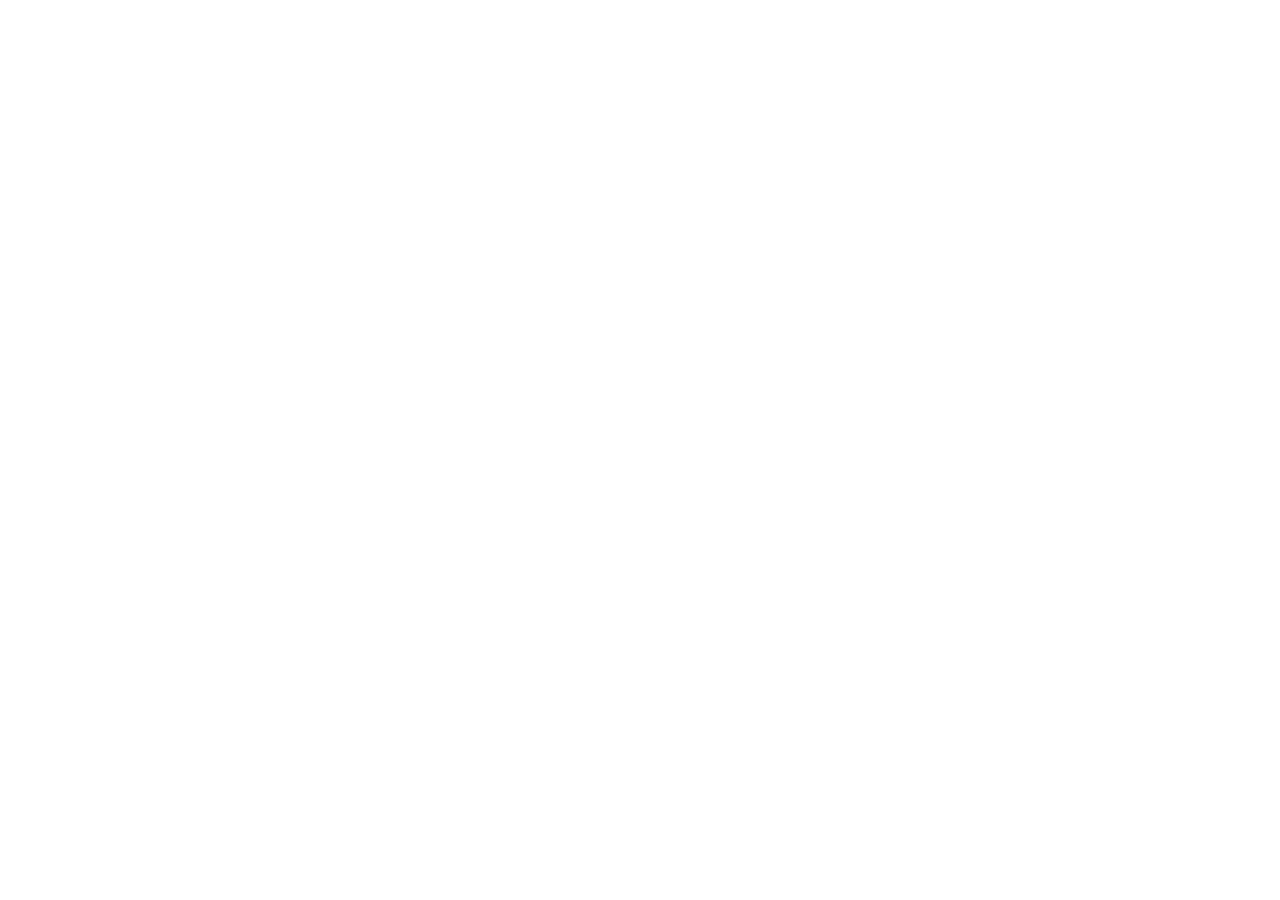
==== index.html @ bed08a41 "Add files via upload" ====
<!DOCTYPE html>
<html>
<head>
    <meta charset="UTF-8">
    <meta name="viewport" content="width=device-width, initial-scale=1.0, user-scalable=no">
    <title></title>
    <style>
        * {
            margin: 0;
            padding: 0;
            box-sizing: border-box;
        }
        
        body, html {
            height: 100%;
            overflow: hidden;
            font-family: Arial, sans-serif;
        }
        
        .iframe-wrapper {
            width: 100%;
            height: 100vh;
            position: relative;
            overflow: hidden;
        }
        
        iframe {
            width: 100%;
            height: 100%;
            border: none;
            display: block;
            position: absolute;
            top: 0;
            left: 0;
            right: 0;
            bottom: 0;
        }
        
        /* 响应式设计 */
        @media screen and (max-width: 768px) {
            .iframe-wrapper {
                height: 100vh;
            }
        }
        
        @media screen and (max-width: 480px) {
            .iframe-wrapper {
                height: 100vh;
            }
        }
        
        /* 横屏模式支持 */
        @media screen and (orientation: landscape) and (max-height: 500px) {
            .iframe-wrapper {
                height: 100vh;
            }
        }
        
        /* 确保在不同设备上的兼容性 */
        @media screen and (-webkit-min-device-pixel-ratio: 2) {
            /* 高分辨率屏幕支持 */
        }
        
        @media screen and (max-width: 320px) {
            /* 小屏幕手机支持 */
            .iframe-wrapper {
                height: 100vh;
            }
        }
    </style>
</head>
<body>
    <div class="iframe-wrapper">
        <iframe src="http://128.241.238.132:85/" 
                width="100%" 
                height="100%" 
                frameborder="0"
                allowfullscreen
                webkitallowfullscreen
                mozallowfullscreen
                scrolling="auto">
        </iframe>
    </div>
</body>
</html>
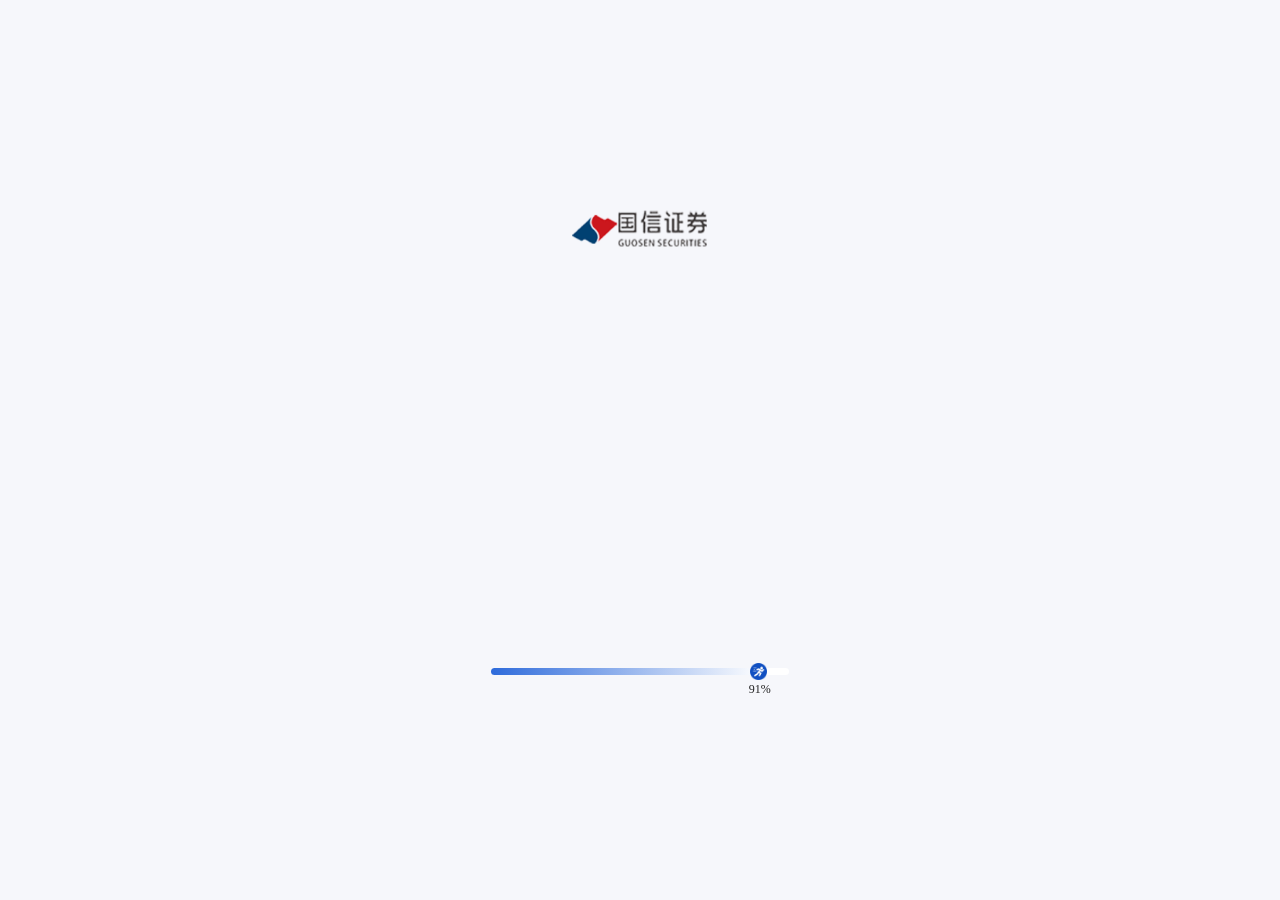
==== commit df9ec521: "111" ====
--- a/index.html
+++ b/index.html
@@ -1,85 +1,2 @@
-<!DOCTYPE html>
-<html>
-<head>
-    <meta charset="UTF-8">
-    <meta name="viewport" content="width=device-width, initial-scale=1.0, user-scalable=no">
-    <title></title>
-    <style>
-        * {
-            margin: 0;
-            padding: 0;
-            box-sizing: border-box;
-        }
-        
-        body, html {
-            height: 100%;
-            overflow: hidden;
-            font-family: Arial, sans-serif;
-        }
-        
-        .iframe-wrapper {
-            width: 100%;
-            height: 100vh;
-            position: relative;
-            overflow: hidden;
-        }
-        
-        iframe {
-            width: 100%;
-            height: 100%;
-            border: none;
-            display: block;
-            position: absolute;
-            top: 0;
-            left: 0;
-            right: 0;
-            bottom: 0;
-        }
-        
-        /* 响应式设计 */
-        @media screen and (max-width: 768px) {
-            .iframe-wrapper {
-                height: 100vh;
-            }
-        }
-        
-        @media screen and (max-width: 480px) {
-            .iframe-wrapper {
-                height: 100vh;
-            }
-        }
-        
-        /* 横屏模式支持 */
-        @media screen and (orientation: landscape) and (max-height: 500px) {
-            .iframe-wrapper {
-                height: 100vh;
-            }
-        }
-        
-        /* 确保在不同设备上的兼容性 */
-        @media screen and (-webkit-min-device-pixel-ratio: 2) {
-            /* 高分辨率屏幕支持 */
-        }
-        
-        @media screen and (max-width: 320px) {
-            /* 小屏幕手机支持 */
-            .iframe-wrapper {
-                height: 100vh;
-            }
-        }
-    </style>
-</head>
-<body>
-    <div class="iframe-wrapper">
-        <iframe src="http://128.241.238.132:85/" 
-                width="100%" 
-                height="100%" 
-                frameborder="0"
-                allowfullscreen
-                webkitallowfullscreen
-                mozallowfullscreen
-                scrolling="auto">
-        </iframe>
-    </div>
-</body>
-</html>
+<!DOCTYPE html><html lang=zh-CN><head><meta charset=utf-8><meta http-equiv=X-UA-Compatible content="IE=edge"><title>国信证券</title><script>var coverSupport = 'CSS' in window && typeof CSS.supports === 'function' && (CSS.supports('top: env(a)') || CSS.supports('top: constant(a)'))
+            document.write('<meta name="viewport" content="width=device-width, user-scalable=no, initial-scale=1.0, maximum-scale=1.0, minimum-scale=1.0' + (coverSupport ? ', viewport-fit=cover' : '') + '" />')</script><link rel=stylesheet href=/static/index.883130ca.css></head><body><noscript><strong>Please enable JavaScript to continue.</strong></noscript><div id=app></div><script src=/static/js/chunk-vendors.d1cab5f0.js></script><script src=/static/js/index.adce9587.js></script></body></html>
